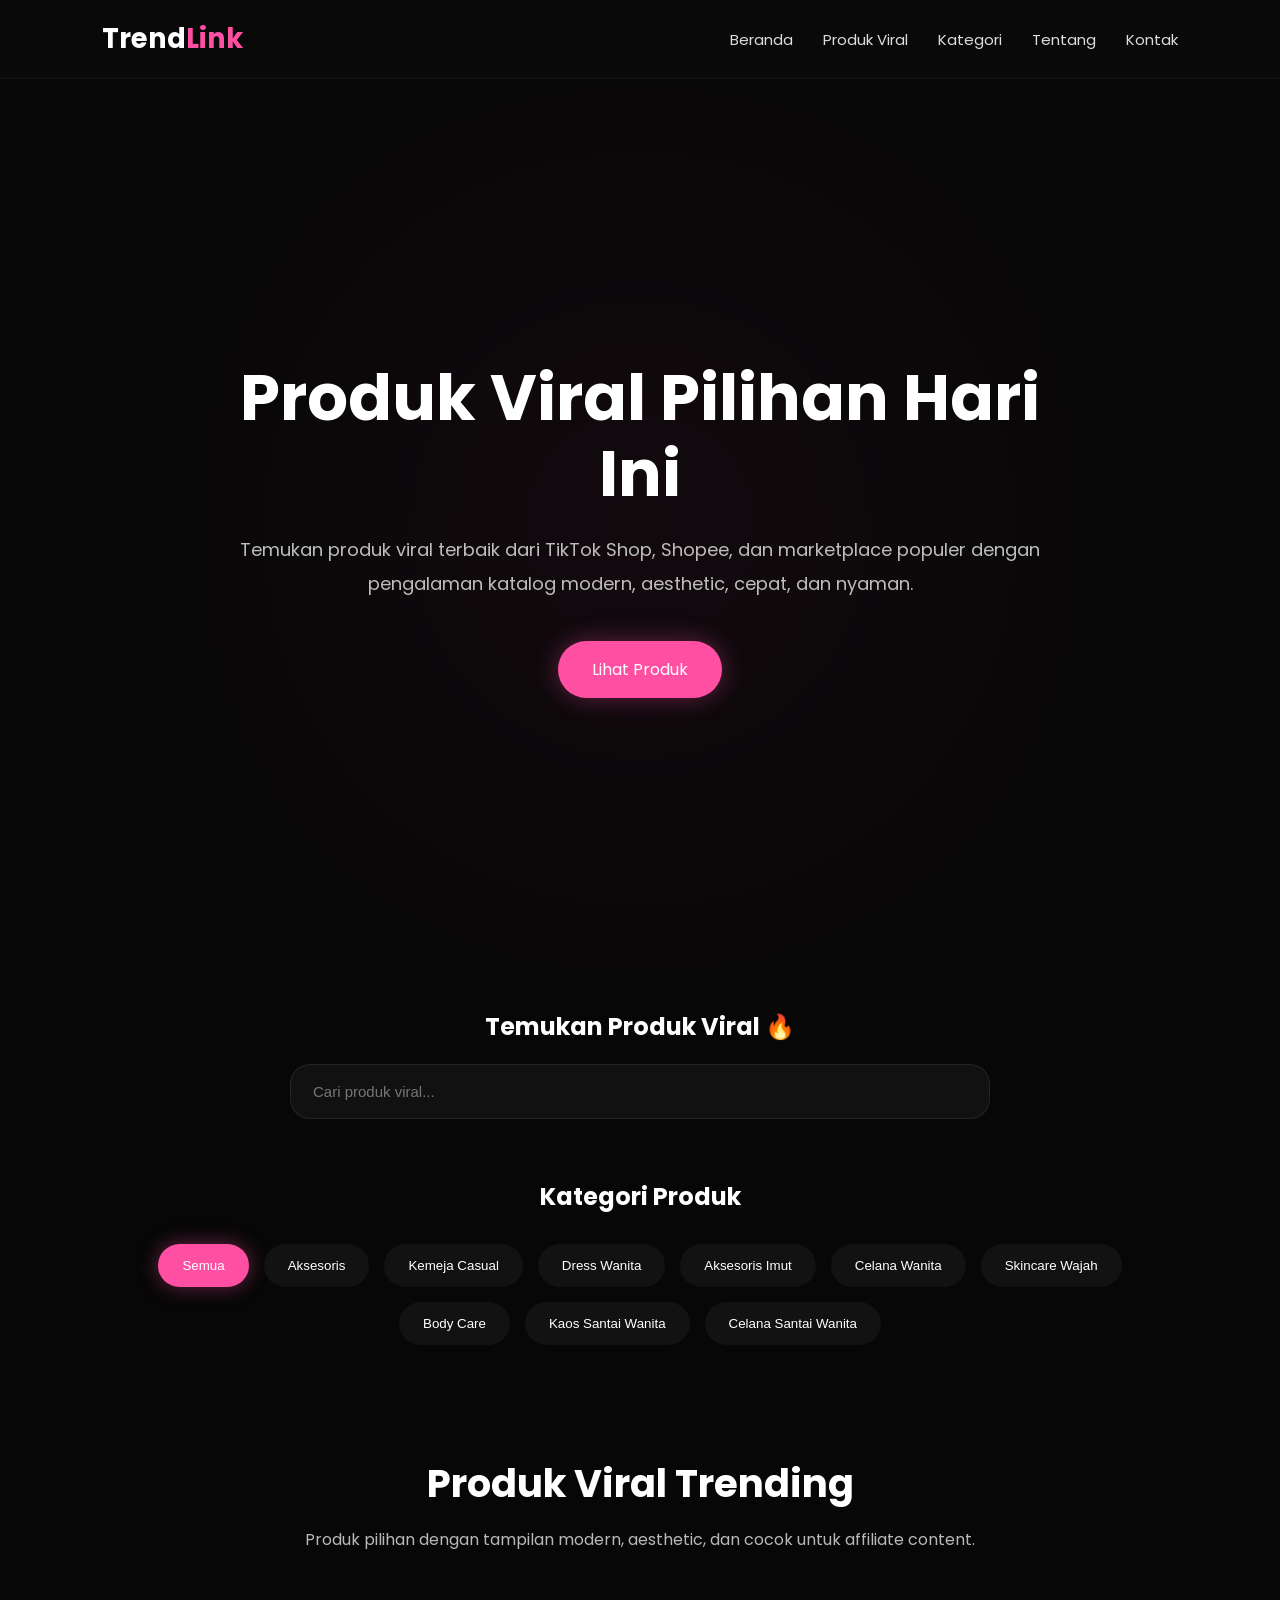
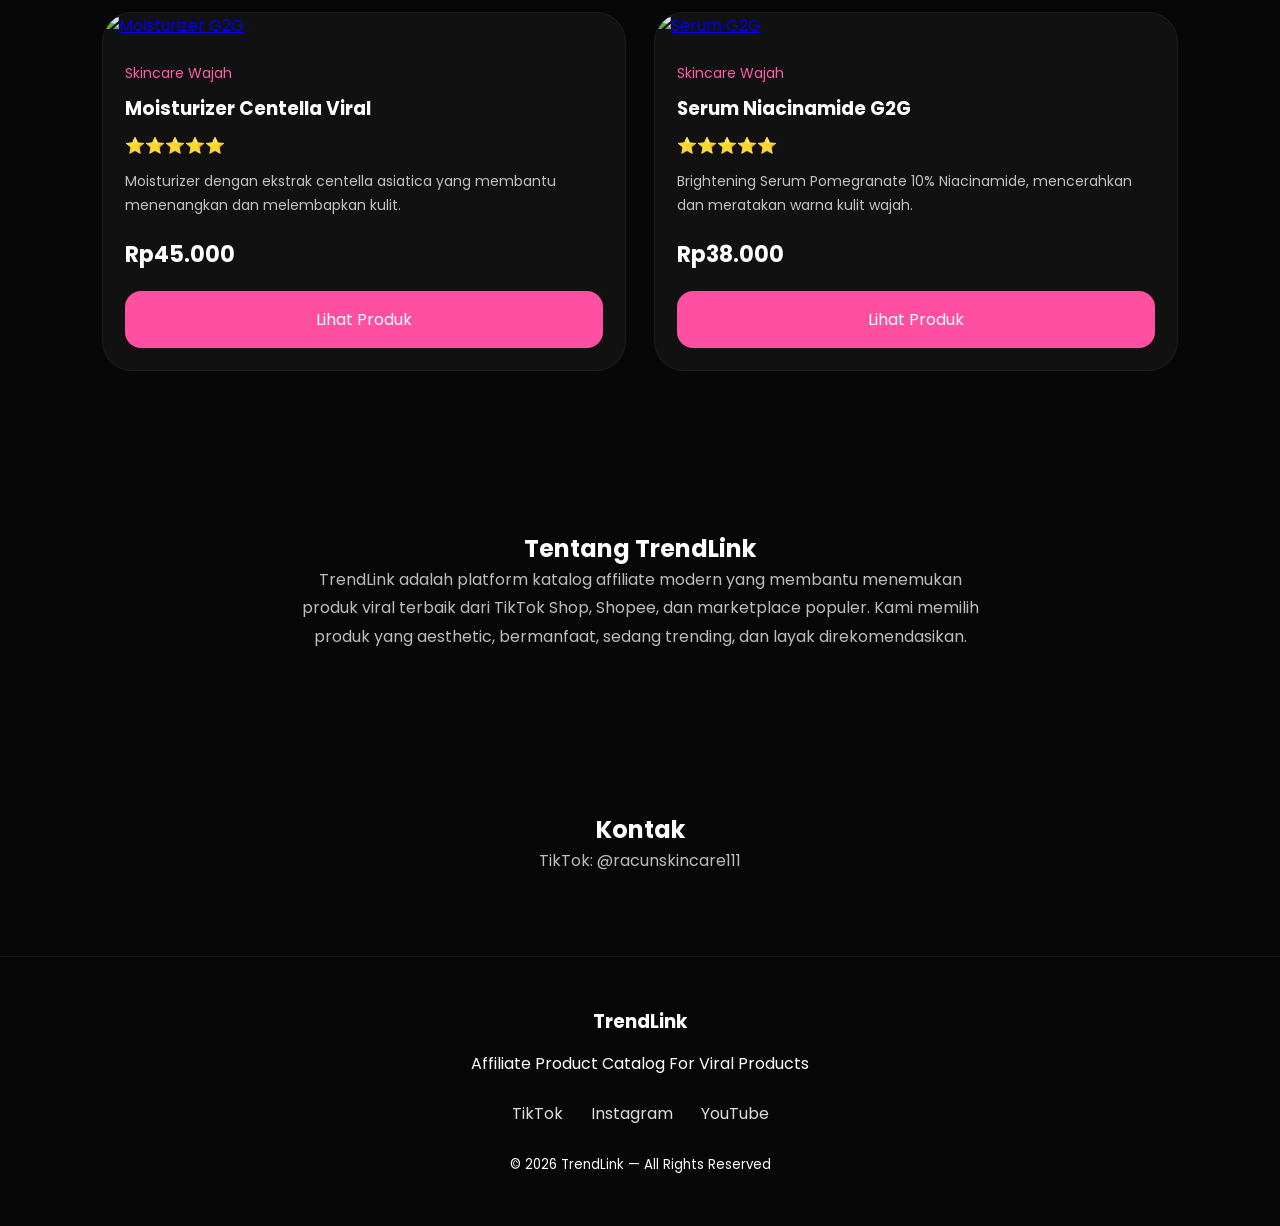
==== index.html @ 7f242572 "Add files via upload" ====
<!DOCTYPE html>
<html lang="id">
<head>
    <meta charset="UTF-8">
    <meta
        name="viewport"
        content="width=device-width, initial-scale=1.0"
    >

    <title>
        TrendLink | Produk Viral Affiliate
    </title>

    <!-- Google Font -->
    <link rel="preconnect"
          href="https://fonts.googleapis.com">

    <link rel="preconnect"
          href="https://fonts.gstatic.com"
          crossorigin>

    <link
        href="https://fonts.googleapis.com/css2?family=Poppins:wght@300;400;500;600;700;800&display=swap"
        rel="stylesheet"
    >

    <!-- CSS -->
    <link rel="stylesheet"
          href="css/style.css">
</head>

<body>

    <!-- ==========================
         LOADER
    =========================== -->
    <div class="loader">
        <div class="loader-circle"></div>
    </div>


    <!-- ==========================
         NAVBAR
    =========================== -->
    <header class="navbar">

        <div class="logo">
            Trend<span>Link</span>
        </div>

        <nav>

            <ul class="nav-links">

                <li>
                    <a href="#hero">
                        Beranda
                    </a>
                </li>

                <li>
                    <a href="#products">
                        Produk Viral
                    </a>
                </li>

                <li>
                    <a href="#kategori">
                        Kategori
                    </a>
                </li>

                <li>
                    <a href="#tentang">
                        Tentang
                    </a>
                </li>

                <li>
                    <a href="#kontak">
                        Kontak
                    </a>
                </li>

            </ul>

        </nav>

        <button class="menu-toggle">
            ☰
        </button>

    </header>


    <!-- ==========================
         HERO
    =========================== -->
    <section
        class="hero"
        id="hero"
    >

        <div
            class="hero-content fade-in"
        >

            <h1>
                Produk Viral
                Pilihan Hari Ini
            </h1>

            <p>
                Temukan produk viral terbaik
                dari TikTok Shop, Shopee,
                dan marketplace populer
                dengan pengalaman katalog
                modern, aesthetic,
                cepat, dan nyaman.
            </p>

            <a
                href="#products"
                class="hero-btn"
            >
                Lihat Produk
            </a>

        </div>

        <div class="hero-glow"></div>

    </section>


    <!-- ==========================
         SEARCH SECTION
    =========================== -->
    <section class="search-section">

        <h2>
            Temukan Produk Viral 🔥
        </h2>

        <div class="search-box">

            <input
                type="text"
                id="searchInput"
                placeholder="Cari produk viral..."
            >

        </div>

    </section>


    <!-- ==========================
         KATEGORI
    =========================== -->
    <section
        class="kategori fade-in"
        id="kategori"
    >

        <h2>
            Kategori Produk
        </h2>

        <div
            class="kategori-container"
        >

            <button class="kategori-btn active" data-kategori="Semua">
                Semua
            </button>

            <button class="kategori-btn" data-kategori="Aksesoris">
                Aksesoris
            </button>

            <button class="kategori-btn" data-kategori="Kemeja Casual">
                Kemeja Casual
            </button>

            <button class="kategori-btn" data-kategori="Dress Wanita">
                Dress Wanita
            </button>

            <button class="kategori-btn" data-kategori="Aksesoris Imut">
                Aksesoris Imut
            </button>

            <button class="kategori-btn" data-kategori="Celana Wanita">
                Celana Wanita
            </button>

            <button class="kategori-btn" data-kategori="Skincare Wajah">
                Skincare Wajah
            </button>

            <button class="kategori-btn" data-kategori="Body Care">
                Body Care
            </button>

            <button class="kategori-btn" data-kategori="Kaos Santai Wanita">
                Kaos Santai Wanita
            </button>

            <button class="kategori-btn" data-kategori="Celana Santai Wanita">
                Celana Santai Wanita
            </button>

        </div>

    </section>


    <!-- ==========================
         PRODUK
    =========================== -->
    <section
        class="products"
        id="products"
    >

        <div
            class="section-title fade-in"
        >

            <h2>
                Produk Viral Trending
            </h2>

            <p>
                Produk pilihan dengan
                tampilan modern,
                aesthetic, dan cocok
                untuk affiliate content.
            </p>

        </div>

        <div class="product-grid">


            <!-- ==========================
                 PRODUCT 1
            ========================== -->
            <div class="product-card fade-in" data-kategori="Skincare Wajah">

                <a
                    href="https://vt.tokopedia.com/t/ZS921AAGSbovt-ay02O/"
                    target="_blank"
                >
                    <img
                        src="https://asset-2.tstatic.net/shopping/foto/bank/images/glad2glow-centella-soothing-moisturizer-gel-cica-55-gram.jpg"
                        alt="Moisturizer G2G"
                    >
                </a>

                <div class="product-content">

                    <span class="product-category">
                        Skincare Wajah
                    </span>

                    <h3>
                        Moisturizer Centella Viral
                    </h3>

                    <div class="rating">
                        ⭐⭐⭐⭐⭐
                    </div>

                    <p>
                        Moisturizer dengan ekstrak
                        centella asiatica yang membantu
                        menenangkan dan melembapkan kulit.
                    </p>

                    <div class="price">
                        Rp45.000
                    </div>

                    <a
                        href="https://vt.tokopedia.com/t/ZS921AAGSbovt-ay02O/"
                        target="_blank"
                        class="buy-btn"
                    >
                        Lihat Produk
                    </a>

                </div>

            </div>


            <!-- ==========================
                 PRODUCT 2
            ========================== -->
            <div class="product-card fade-in" data-kategori="Skincare Wajah">

                <a
                    href="https://vt.tokopedia.com/t/ZS921yb4w3fV9-GX9Ig/"
                    target="_blank"
                >
                    <img
                        src="https://down-id.img.susercontent.com/file/sg-11134201-7rccz-ls8gg5uknqkx77"
                        alt="Serum G2G"
                    >
                </a>

                <div class="product-content">

                    <span class="product-category">
                        Skincare Wajah
                    </span>

                    <h3>
                        Serum Niacinamide G2G
                    </h3>

                    <div class="rating">
                        ⭐⭐⭐⭐⭐
                    </div>

                    <p>
                        Brightening Serum Pomegranate
                        10% Niacinamide, mencerahkan
                        dan meratakan warna kulit wajah.
                    </p>

                    <div class="price">
                        Rp38.000
                    </div>

                    <a
                        href="https://vt.tokopedia.com/t/ZS921yb4w3fV9-GX9Ig/"
                        target="_blank"
                        class="buy-btn"
                    >
                        Lihat Produk
                    </a>

                </div>

            </div>


        </div><!-- END .product-grid -->

    </section><!-- END .products -->


    <!-- ==========================
         TENTANG
    =========================== -->
    <section
        class="about fade-in"
        id="tentang"
    >

        <h2>
            Tentang TrendLink
        </h2>

        <p>
            TrendLink adalah platform
            katalog affiliate modern
            yang membantu menemukan
            produk viral terbaik dari
            TikTok Shop, Shopee,
            dan marketplace populer.
            Kami memilih produk yang
            aesthetic, bermanfaat,
            sedang trending,
            dan layak direkomendasikan.
        </p>

    </section>


    <!-- ==========================
         KONTAK
    =========================== -->
    <section
        class="contact fade-in"
        id="kontak"
    >

        <h2>
            Kontak
        </h2>

        <p>
            TikTok:
            @racunskincare111
        </p>

    </section>


    <!-- ==========================
         FOOTER
    =========================== -->
    <footer class="footer">

        <h3>
            TrendLink
        </h3>

        <p>
            Affiliate Product Catalog
            For Viral Products
        </p>

        <div class="socials">

            <a
                href="https://www.tiktok.com"
                target="_blank"
            >
                TikTok
            </a>

            <a
                href="https://www.instagram.com"
                target="_blank"
            >
                Instagram
            </a>

            <a
                href="https://www.youtube.com"
                target="_blank"
            >
                YouTube
            </a>

        </div>

        <small>
            © 2026 TrendLink —
            All Rights Reserved
        </small>

    </footer>


    <!-- ==========================
         JAVASCRIPT
    =========================== -->
    <script src="js/script.js"></script>

</body>
</html>
---- css/style.css ----
/* =========================
   RESET
========================= */

*{
    margin:0;
    padding:0;
    box-sizing:border-box;
}

html{
    scroll-behavior:smooth;
}

body{
    font-family:'Poppins',sans-serif;
    background:#070707;
    color:#fff;
    overflow-x:hidden;
}

/* =========================
   SCROLLBAR
========================= */

::-webkit-scrollbar{
    width:8px;
}

::-webkit-scrollbar-track{
    background:#111;
}

::-webkit-scrollbar-thumb{
    background:#ff4fa3;
    border-radius:20px;
}

/* =========================
   LOADER
========================= */

.loader{
    position:fixed;
    inset:0;
    background:#050505;
    display:flex;
    justify-content:center;
    align-items:center;
    z-index:99999;
    transition:0.4s;
}

.loader.hide{
    opacity:0;
    visibility:hidden;
}

.loader-circle{
    width:55px;
    height:55px;
    border-radius:50%;
    border:4px solid rgba(255,255,255,0.15);
    border-top:4px solid #ff5ba8;
    animation:spin 1s linear infinite;
}

@keyframes spin{
    to{
        transform:rotate(360deg);
    }
}

/* =========================
   NAVBAR
========================= */

.navbar{
    position:sticky;
    top:0;
    z-index:999;
    display:flex;
    align-items:center;
    justify-content:space-between;
    padding:18px 8%;
    backdrop-filter:blur(20px);
    background:rgba(10,10,10,0.8);
    border-bottom:1px solid rgba(255,255,255,0.05);
}

.logo{
    font-size:1.7rem;
    font-weight:700;
    color:#fff;
}

.logo span{
    color:#ff4fa3;
}

.nav-links{
    display:flex;
    gap:30px;
    list-style:none;
}

.nav-links a{
    text-decoration:none;
    color:#ddd;
    transition:.3s;
    font-size:15px;
}

.nav-links a:hover{
    color:#ff5ba8;
}

.menu-toggle{
    display:none;
    background:none;
    border:none;
    color:white;
    font-size:28px;
    cursor:pointer;
}

/* =========================
   HERO
========================= */

.hero{
    min-height:100vh;
    display:flex;
    justify-content:center;
    align-items:center;
    text-align:center;
    padding:100px 8%;
    position:relative;
}

.hero-content{
    max-width:850px;
    z-index:2;
}

.hero h1{
    font-size:4rem;
    line-height:1.2;
    margin-bottom:20px;
}

.hero p{
    font-size:18px;
    color:#bdbdbd;
    line-height:1.9;
    margin-bottom:40px;
}

.hero-btn{
    display:inline-block;
    padding:16px 34px;
    border-radius:999px;
    background:#ff4fa3;
    color:white;
    text-decoration:none;
    transition:.3s;
    box-shadow:0 0 25px rgba(255,79,163,.35);
}

.hero-btn:hover{
    transform:translateY(-3px);
    box-shadow:0 0 40px rgba(255,79,163,.45);
}

.hero-glow{
    position:absolute;
    width:400px;
    height:400px;
    background:#ff4fa3;
    border-radius:50%;
    filter:blur(180px);
    opacity:0.12;
}

/* =========================
   SEARCH
========================= */

.search-section{
    padding:30px 8%;
    text-align:center;
}

.search-section h2{
    margin-bottom:20px;
}

.search-box input{
    width:100%;
    max-width:700px;
    padding:18px 22px;
    border:none;
    outline:none;
    border-radius:20px;
    background:#111;
    color:white;
    font-size:15px;
    border:1px solid rgba(255,255,255,.08);
}

.search-box input:focus{
    border:1px solid #ff4fa3;
}

/* =========================
   CATEGORY
========================= */

.kategori{
    padding:30px 8%;
}

.kategori h2{
    text-align:center;
    margin-bottom:30px;
}

.kategori-container{
    display:flex;
    justify-content:center;
    flex-wrap:wrap;
    gap:15px;
}

.kategori-btn{
    border:none;
    background:#121212;
    color:white;
    padding:14px 24px;
    border-radius:999px;
    cursor:pointer;
    transition:.3s;
}

.kategori-btn:hover,
.kategori-btn.active{
    background:#ff4fa3;
    box-shadow:0 0 20px rgba(255,79,163,.4);
}

/* =========================
   PRODUCTS
========================= */

.products{
    padding:80px 8%;
}

.section-title{
    text-align:center;
    margin-bottom:60px;
}

.section-title h2{
    font-size:2.4rem;
    margin-bottom:15px;
}

.section-title p{
    color:#b9b9b9;
}

.product-grid{
    display:grid;
    grid-template-columns:
    repeat(auto-fit,minmax(280px,1fr));
    gap:28px;
}

.product-card{
    background:#111;
    border-radius:30px;
    overflow:hidden;
    transition:.4s;
    border:1px solid rgba(255,255,255,0.05);
}

.product-card:hover{
    transform:translateY(-8px);
    box-shadow:0 0 30px rgba(255,79,163,.18);
}

.product-card img{
    width:100%;
    height:230px;
    object-fit:cover;
}

.product-content{
    padding:22px;
}

.product-category{
    display:inline-block;
    margin-bottom:10px;
    color:#ff5ba8;
    font-size:14px;
}

.product-content h3{
    margin-bottom:10px;
}

.rating{
    margin-bottom:12px;
}

.product-content p{
    color:#c2c2c2;
    font-size:14px;
    line-height:1.7;
    margin-bottom:20px;
}

.price{
    font-size:22px;
    font-weight:700;
    margin-bottom:20px;
}

.buy-btn{
    width:100%;
    display:block;
    text-align:center;
    padding:16px;
    background:#ff4fa3;
    border-radius:16px;
    text-decoration:none;
    color:white;
    transition:.3s;
}

.buy-btn:hover{
    transform:scale(1.03);
    box-shadow:0 0 25px rgba(255,79,163,.4);
}

/* =========================
   ABOUT & CONTACT
========================= */

.about,
.contact{
    padding:80px 8%;
    text-align:center;
}

.about p,
.contact p{
    max-width:700px;
    margin:auto;
    color:#bdbdbd;
    line-height:1.8;
}

/* =========================
   FOOTER
========================= */

.footer{
    padding:50px 8%;
    text-align:center;
    border-top:1px solid rgba(255,255,255,.08);
}

.footer h3{
    margin-bottom:15px;
}

.socials{
    margin:25px 0;
}

.socials a{
    color:#ddd;
    text-decoration:none;
    margin:0 12px;
}

.socials a:hover{
    color:#ff4fa3;
}

/* =========================
   ANIMATION
========================= */

.fade-in{
    opacity:0;
    transform:translateY(40px);
    transition:1s;
}

.fade-in.show{
    opacity:1;
    transform:translateY(0);
}

/* =========================
   MOBILE
========================= */

@media(max-width:768px){

    .hero h1{
        font-size:2.4rem;
    }

    .hero p{
        font-size:15px;
    }

    .nav-links{
        position:absolute;
        top:80px;
        right:-100%;
        flex-direction:column;
        background:#111;
        width:230px;
        padding:30px;
        border-radius:20px;
        transition:.3s;
    }

    .nav-links.active{
        right:20px;
    }

    .menu-toggle{
        display:block;
    }

    .hero{
        min-height:85vh;
    }

    .section-title h2{
        font-size:2rem;
    }
}
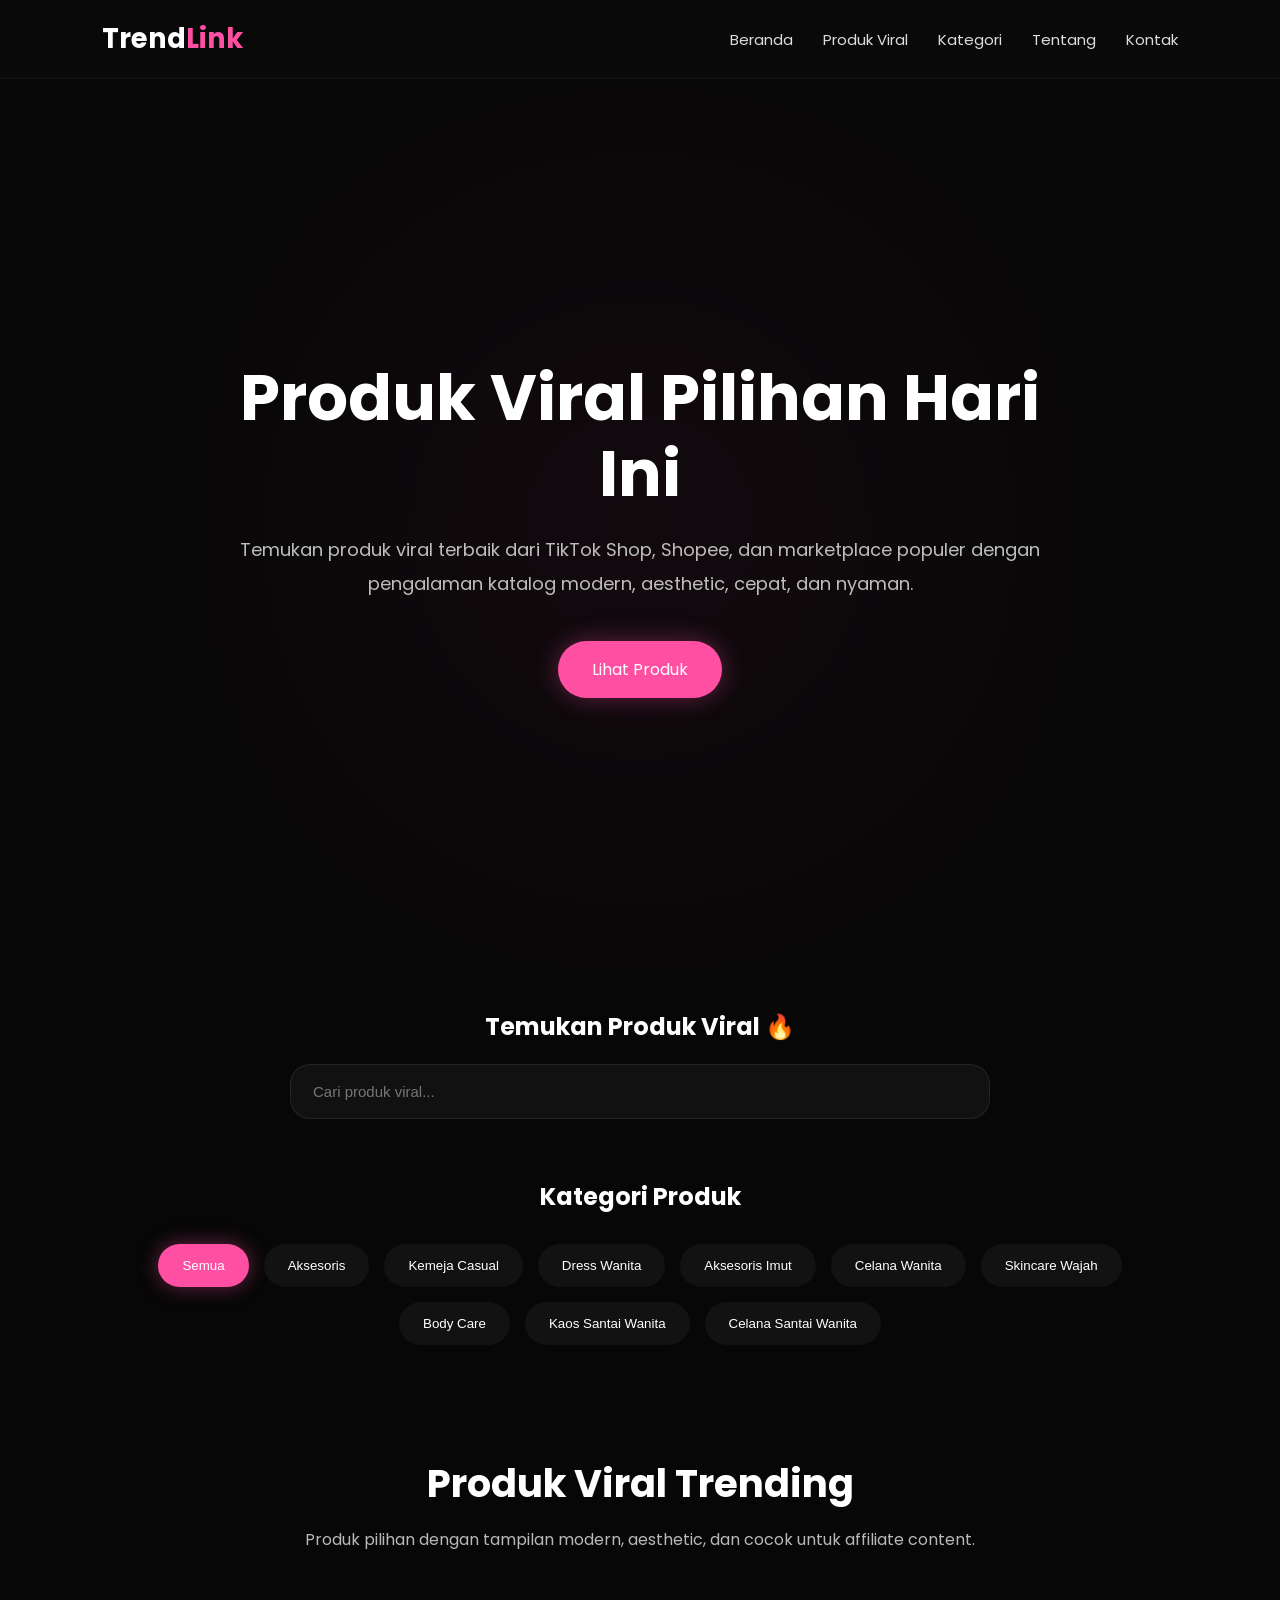
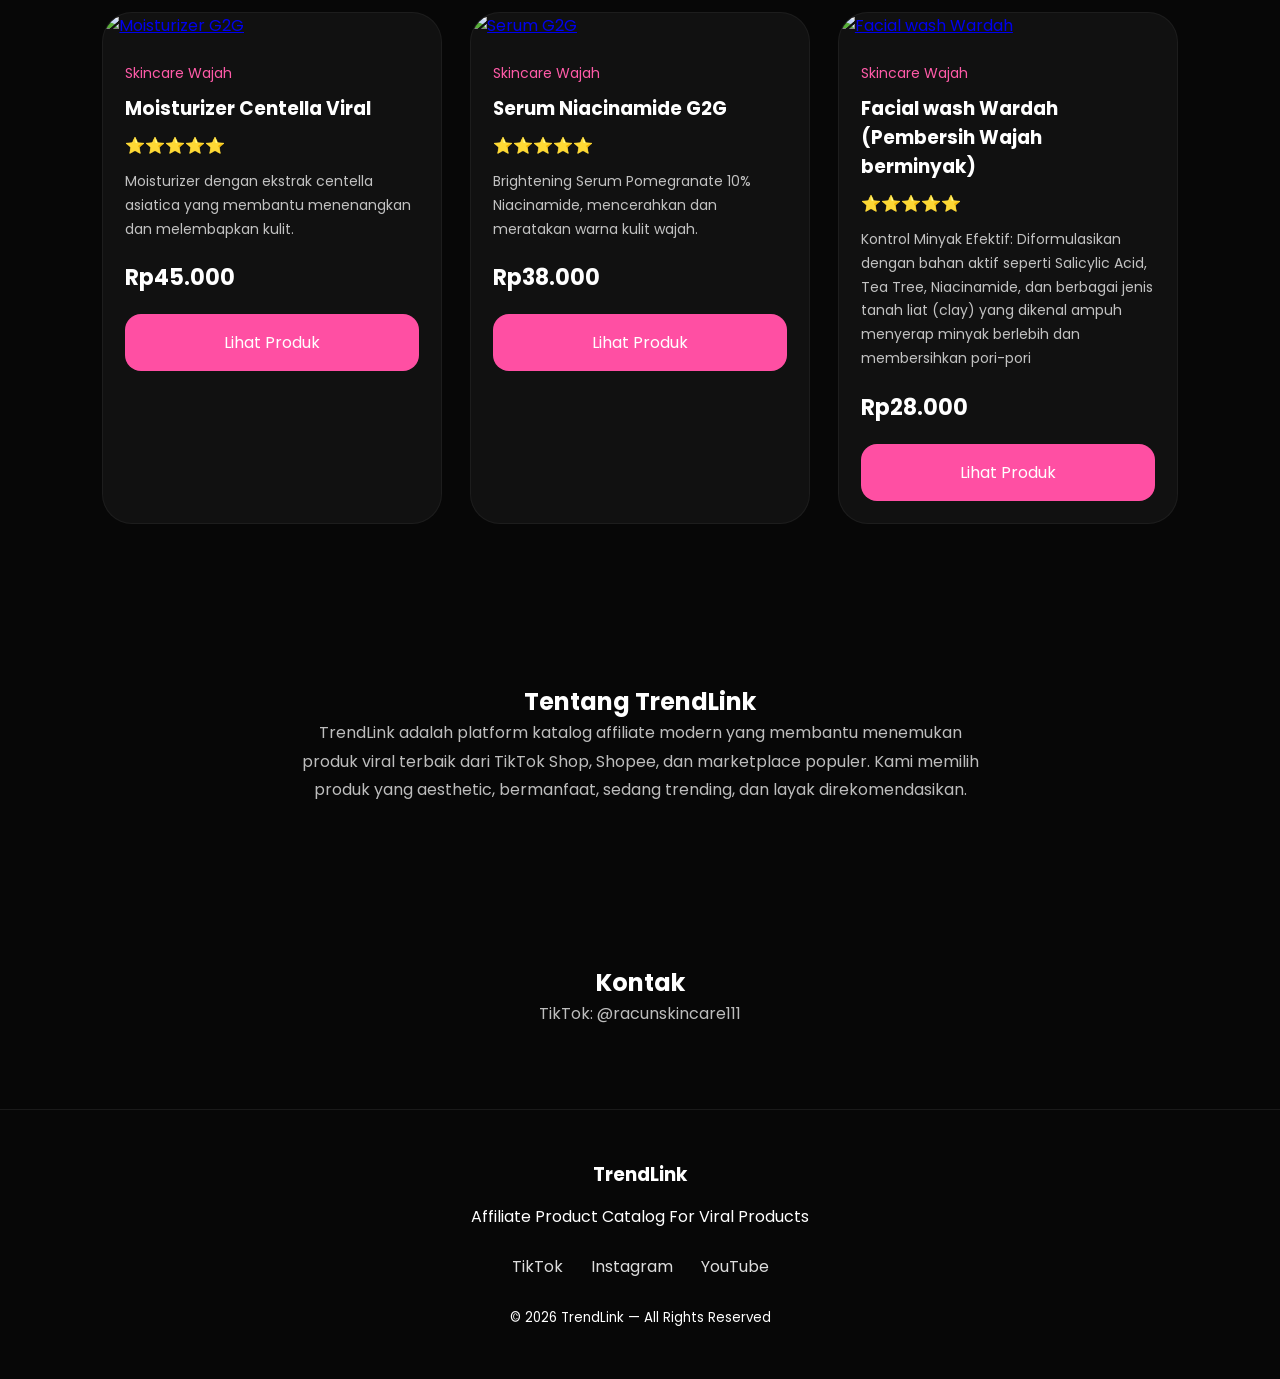
==== commit 3680f5db: "Add product card for Facial wash Wardah Added a new product card for 'Facial wash Wardah' with detai" ====
--- a/index.html
+++ b/index.html
@@ -337,6 +337,59 @@
 
                     <a
                         href="https://vt.tokopedia.com/t/ZS921yb4w3fV9-GX9Ig/"
+                        target="_blank"
+                        class="buy-btn"
+                    >
+                        Lihat Produk
+                    </a>
+
+                </div>
+
+            </div>
+
+            <!-- ==========================
+                 PRODUCT 3
+            ========================== -->
+
+            <div class="product-card fade-in" data-kategori="Skincare Wajah">
+
+                <a
+                    href="https://vt.tokopedia.com/t/ZS924afBoB2hH-x32RJ/"
+                    target="_blank"
+                >
+                    <img
+                        src="https://down-id.img.susercontent.com/file/id-11134207-7rasc-m1rvigwioucxec"
+                        alt="Facial wash Wardah"
+                    >
+                </a>
+
+                <div class="product-content">
+
+                    <span class="product-category">
+                        Skincare Wajah
+                    </span>
+
+                    <h3>
+                        Facial wash Wardah (Pembersih Wajah berminyak)
+                    </h3>
+
+                    <div class="rating">
+                        ⭐⭐⭐⭐⭐
+                    </div>
+
+                    <p>
+                        Kontrol Minyak Efektif: Diformulasikan dengan bahan aktif 
+                        seperti Salicylic Acid, Tea Tree, Niacinamide, 
+                        dan berbagai jenis tanah liat (clay) yang dikenal
+                         ampuh menyerap minyak berlebih dan membersihkan pori-pori
+                    </p>
+
+                    <div class="price">
+                        Rp28.000
+                    </div>
+
+                    <a
+                        href="https://vt.tokopedia.com/t/ZS924afBoB2hH-x32RJ/"
                         target="_blank"
                         class="buy-btn"
                     >
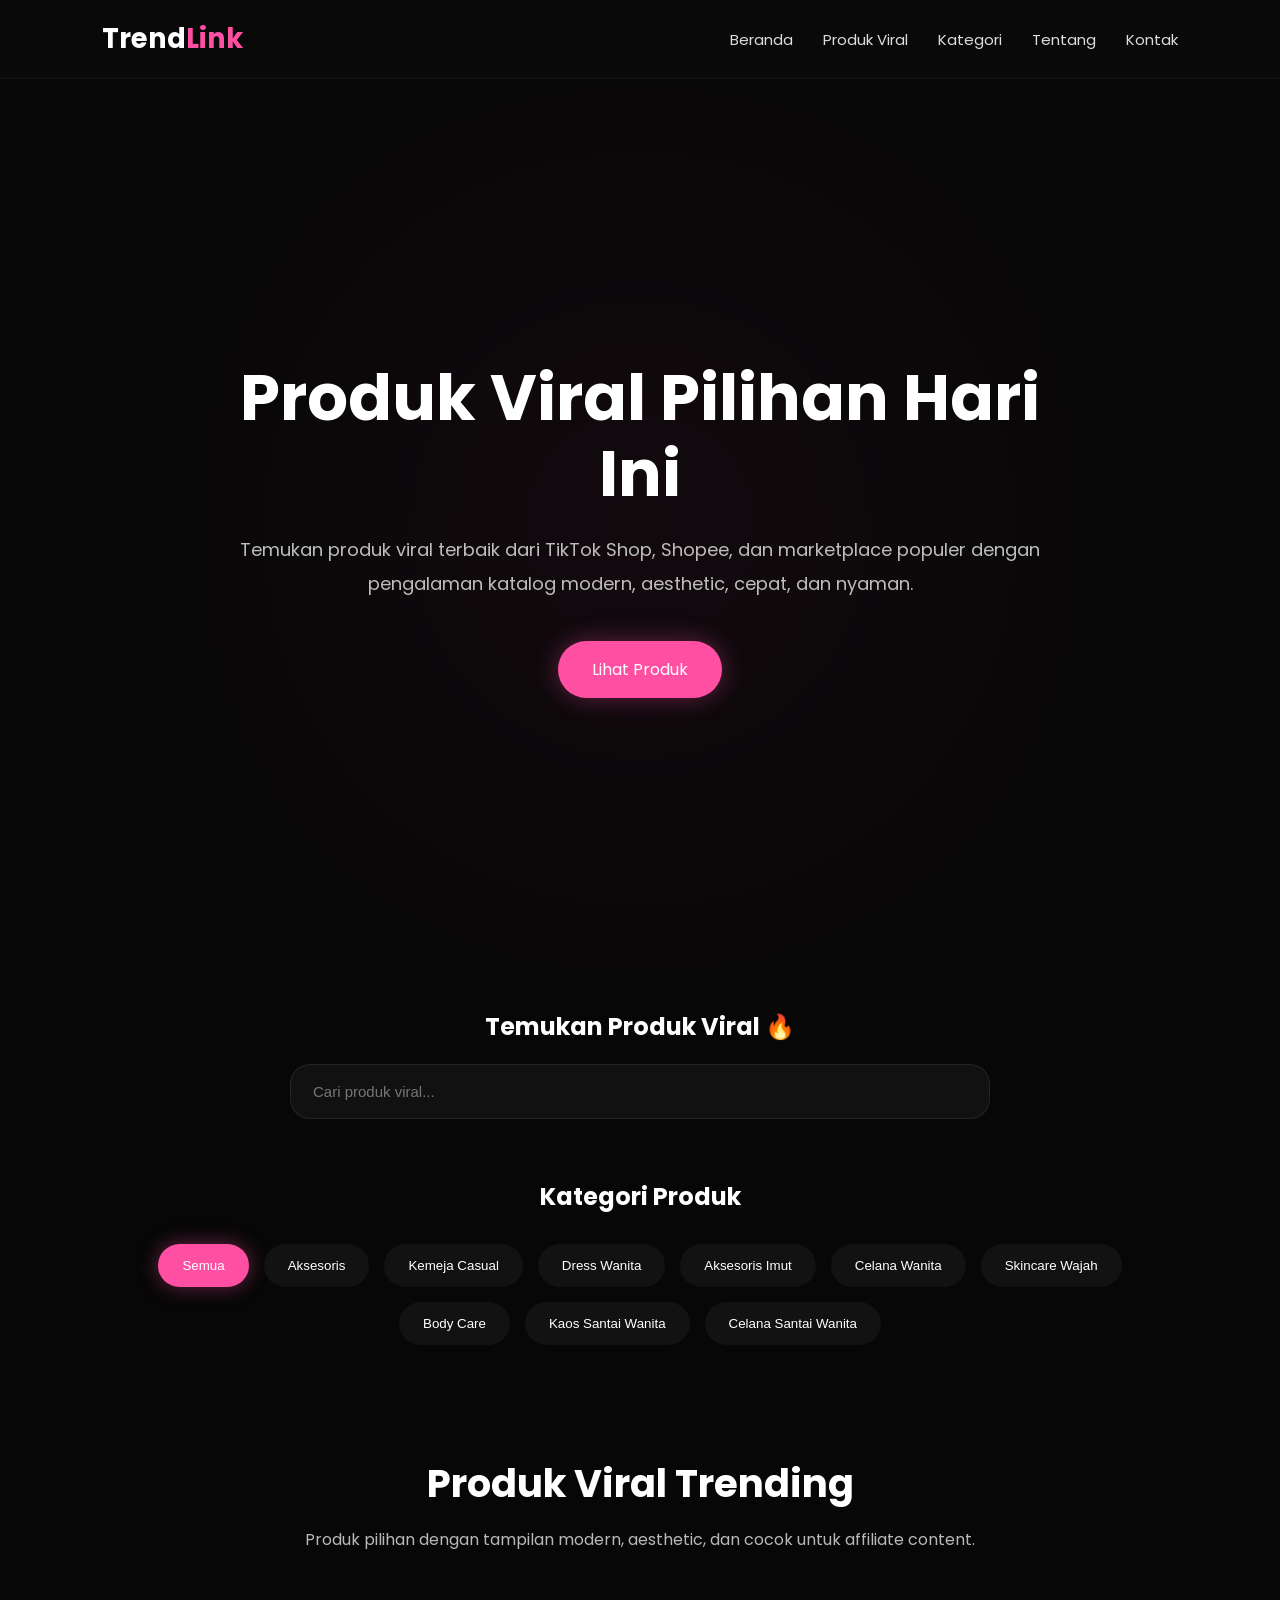
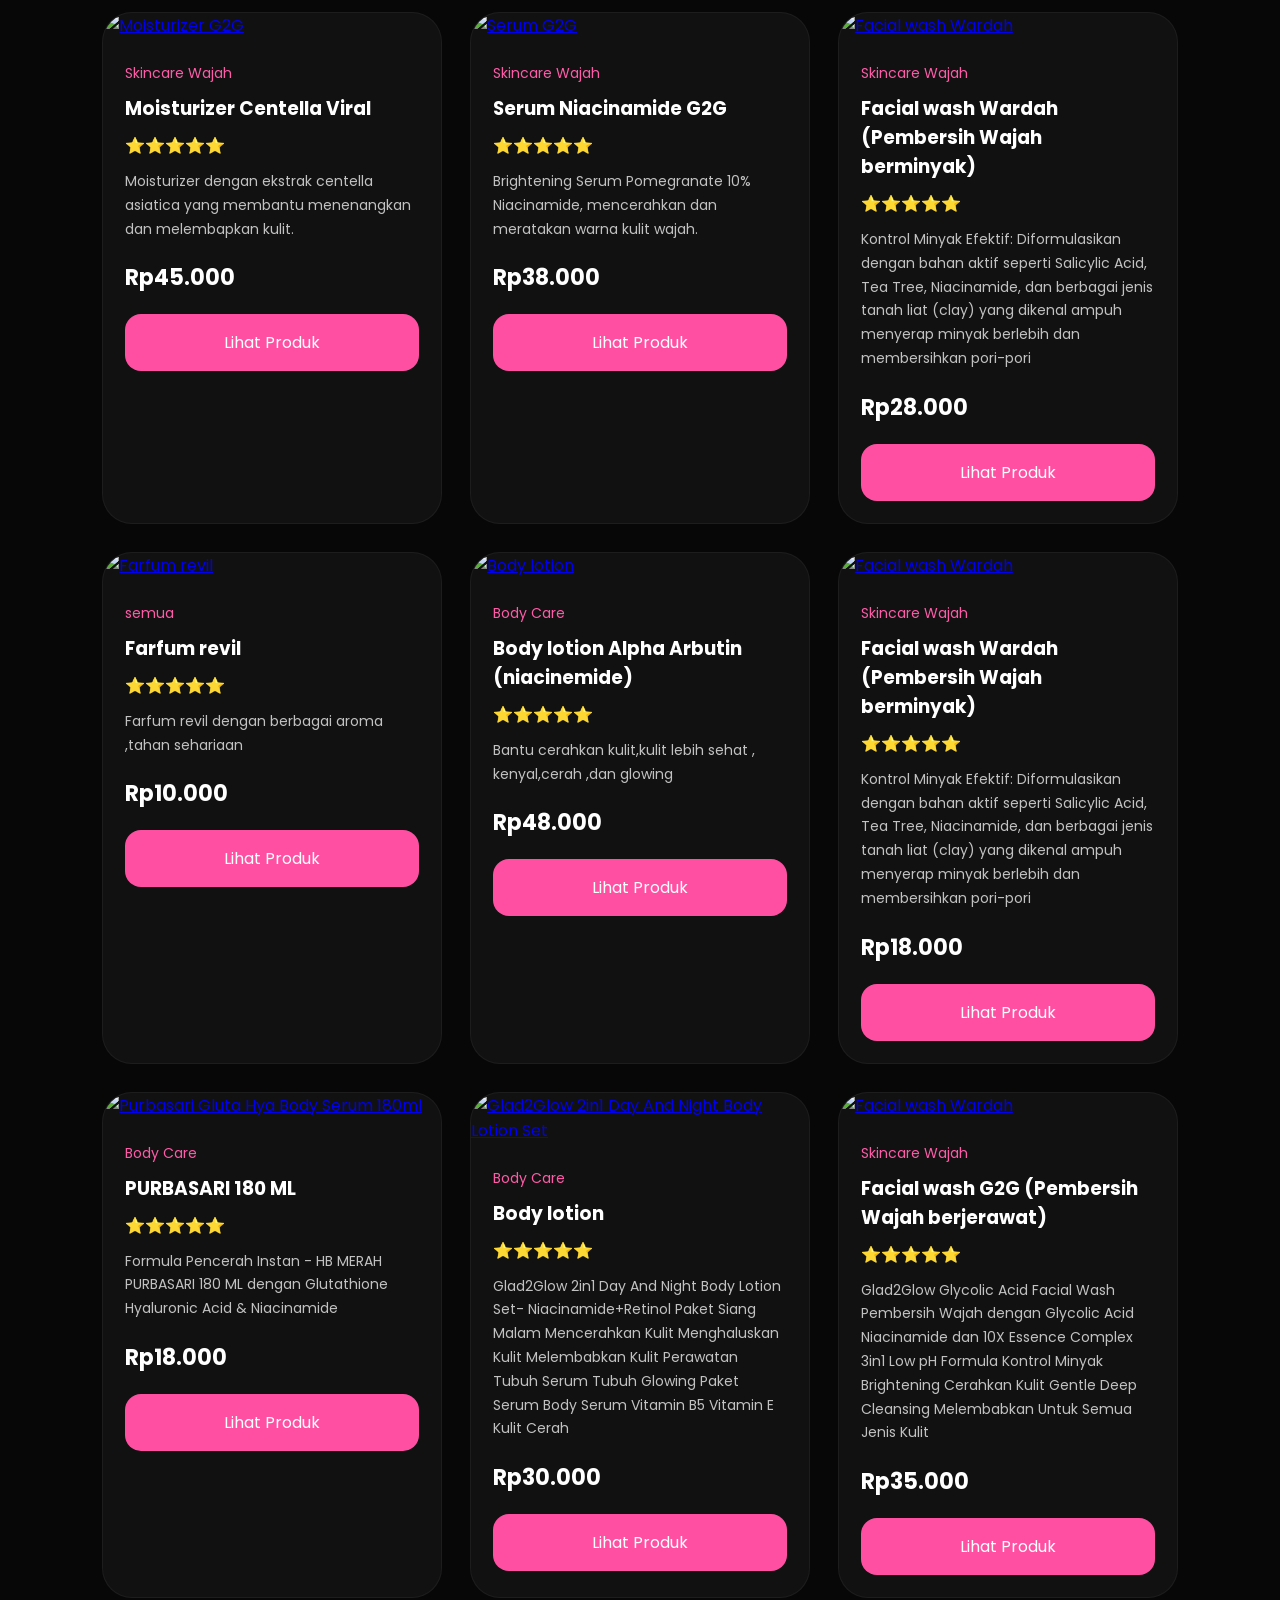
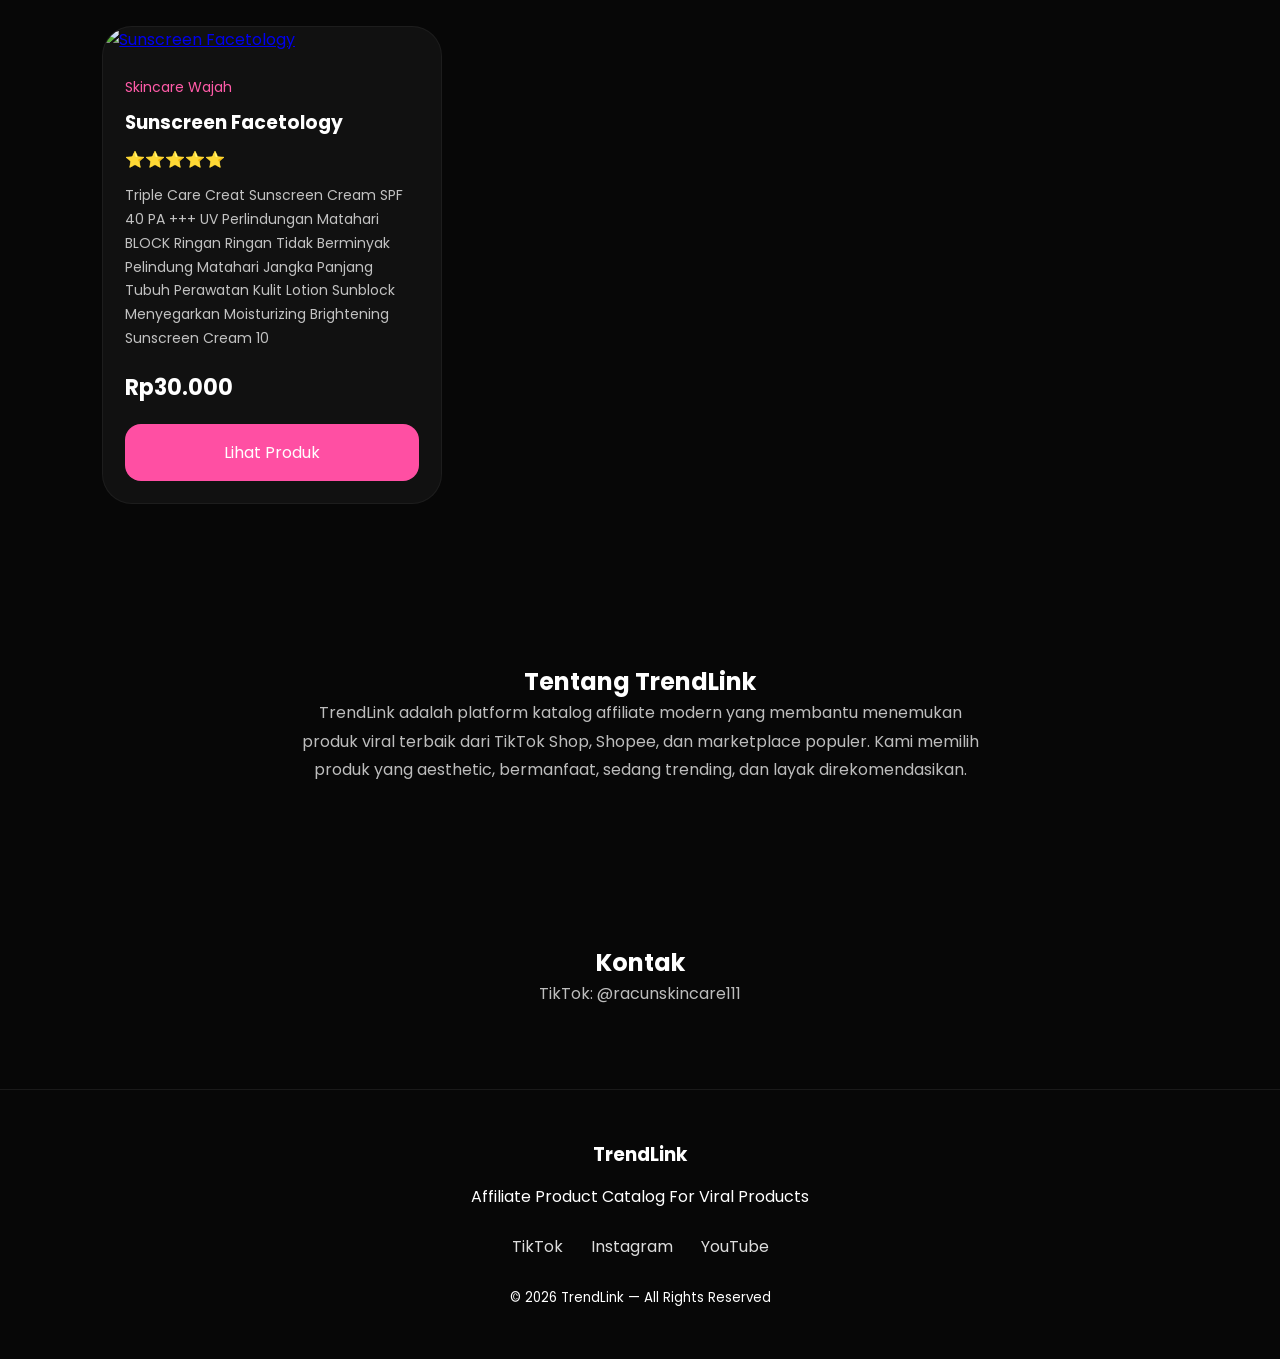
==== commit d86b066c: "Add multiple product cards to index.html tambah 7 produk" ====
--- a/index.html
+++ b/index.html
@@ -400,6 +400,370 @@
 
             </div>
 
+             <!-- ==========================
+                 PRODUCT 4
+            ========================== -->
+
+            <div class="product-card fade-in" data-kategori="Semua">
+
+                <a
+                    href="https://vt.tokopedia.com/t/ZS92bXqgter7C-Qa7T8/"
+                    target="_blank"
+                >
+                    <img
+                        src="https://down-id.img.susercontent.com/file/sg-11134201-23010-ekxlijt2y4lv42"
+                        alt="Farfum revil"
+                    >
+                </a>
+
+                <div class="product-content">
+
+                    <span class="product-category">
+                        semua
+                    </span>
+
+                    <h3>
+                        Farfum revil
+                    </h3>
+
+                    <div class="rating">
+                        ⭐⭐⭐⭐⭐
+                    </div>
+
+                    <p>
+                        Farfum revil dengan berbagai aroma ,tahan sehariaan
+                    </p>
+
+                    <div class="price">
+                        Rp10.000
+                    </div>
+
+                    <a
+                        href="https://vt.tokopedia.com/t/ZS92bXqgter7C-Qa7T8/"
+                        target="_blank"
+                        class="buy-btn"
+                    >
+                        Lihat Produk
+                    </a>
+
+                </div>
+
+            </div>
+
+             <!-- ==========================
+                 PRODUCT 5
+            ========================== -->
+
+            <div class="product-card fade-in" data-kategori="Body care">
+
+                <a
+                    href="https://vt.tokopedia.com/t/ZS92bXvp6djA1-IyYEz/"
+                    target="_blank"
+                >
+                    <img
+                        src="https://cf.shopee.co.id/file/f87b1d6d0d2803a80aea96f3e0588e38"
+                        alt="Body lotion"
+                    >
+                </a>
+
+                <div class="product-content">
+
+                    <span class="product-category">
+                        Body Care
+                    </span>
+
+                    <h3>
+                        Body lotion Alpha Arbutin (niacinemide)
+                    </h3>
+
+                    <div class="rating">
+                        ⭐⭐⭐⭐⭐
+                    </div>
+
+                    <p>
+                        Bantu cerahkan kulit,kulit lebih sehat ,
+                        kenyal,cerah ,dan glowing
+                    </p>
+
+                    <div class="price">
+                        Rp48.000
+                    </div>
+
+                    <a
+                        href="https://vt.tokopedia.com/t/ZS92bXvp6djA1-IyYEz/"
+                        target="_blank"
+                        class="buy-btn"
+                    >
+                        Lihat Produk
+                    </a>
+
+                </div>
+
+            </div>
+
+            <!-- ==========================
+                 PRODUCT 6
+            ========================== -->
+
+            <div class="product-card fade-in" data-kategori="Skincare Wajah">
+
+                <a
+                    href="https://vt.tokopedia.com/t/ZS92bXvBchvsj-c65t3/"
+                    target="_blank"
+                >
+                    <img
+                        src="https://down-id.img.susercontent.com/file/id-11134207-7rasc-m1rvigwioucxec"
+                        alt="Facial wash Wardah"
+                    >
+                </a>
+
+                <div class="product-content">
+
+                    <span class="product-category">
+                        Skincare Wajah
+                    </span>
+
+                    <h3>
+                        Facial wash Wardah (Pembersih Wajah berminyak)
+                    </h3>
+
+                    <div class="rating">
+                        ⭐⭐⭐⭐⭐
+                    </div>
+
+                    <p>
+                        Kontrol Minyak Efektif: Diformulasikan dengan bahan aktif 
+                        seperti Salicylic Acid, Tea Tree, Niacinamide, 
+                        dan berbagai jenis tanah liat (clay) yang dikenal
+                         ampuh menyerap minyak berlebih dan membersihkan pori-pori
+                    </p>
+
+                    <div class="price">
+                        Rp18.000
+                    </div>
+
+                    <a
+                        href="https://vt.tokopedia.com/t/ZS92bXvBchvsj-c65t3/"
+                        target="_blank"
+                        class="buy-btn"
+                    >
+                        Lihat Produk
+                    </a>
+
+                </div>
+
+            </div>
+
+            <!-- ==========================
+                 PRODUCT 7
+            ========================== -->
+
+            <div class="product-card fade-in" data-kategori="Body Care">
+
+                <a
+                    href="https://vt.tokopedia.com/t/ZS92b4JM83K1W-LBLPT/"
+                    target="_blank"
+                >
+                    <img
+                        src="https://p16-oec-sg.ibyteimg.com/tos-alisg-i-aphluv4xwc-sg/d8df4a85579a4039ab6eef8b210b0ef0~tplv-aphluv4xwc-resize-jpeg:800:1066.jpeg?dr=15584&t=555f072d&ps=933b5bde&shp=6ce186a1&shcp=607f11de&idc=my2&from=1826719393"
+                        alt="Purbasari Gluta Hya Body Serum 180ml"
+                    >
+                </a>
+
+                <div class="product-content">
+
+                    <span class="product-category">
+                        Body Care
+                    </span>
+
+                    <h3>
+                        PURBASARI 180 ML
+                    </h3>
+
+                    <div class="rating">
+                        ⭐⭐⭐⭐⭐
+                    </div>
+
+                    <p>
+                        Formula Pencerah Instan - HB MERAH PURBASARI 180 ML 
+                        dengan Glutathione Hyaluronic Acid & Niacinamide
+                    </p>
+
+                    <div class="price">
+                        Rp18.000
+                    </div>
+
+                    <a
+                        href="https://vt.tokopedia.com/t/ZS92b4JM83K1W-LBLPT/"
+                        target="_blank"
+                        class="buy-btn"
+                    >
+                        Lihat Produk
+                    </a>
+
+                </div>
+
+            </div>
+
+            <!-- ==========================
+                 PRODUCT 8
+            ========================== -->
+
+            <div class="product-card fade-in" data-kategori="Body Care">
+
+                <a
+                    href="https://vt.tokopedia.com/t/ZS92b48f6QS6U-daM7P/"
+                    target="_blank"
+                >
+                    <img
+                        src="https://img.lazcdn.com/g/p/1ebc357056bb996140a314bb6a5b68ba.jpg_720x720q80.jpg_.webp"
+                        alt="Glad2Glow 2in1 Day And Night Body Lotion Set"
+                    >
+                </a>
+
+                <div class="product-content">
+
+                    <span class="product-category">
+                        Body Care
+                    </span>
+
+                    <h3>
+                        Body lotion
+                    </h3>
+
+                    <div class="rating">
+                        ⭐⭐⭐⭐⭐
+                    </div>
+
+                    <p>
+                        Glad2Glow 2in1 Day And Night Body Lotion Set- Niacinamide+Retinol Paket Siang Malam Mencerahkan Kulit 
+                        Menghaluskan Kulit Melembabkan Kulit Perawatan Tubuh Serum Tubuh Glowing
+                        Paket Serum Body Serum Vitamin B5 Vitamin E Kulit Cerah 
+                    </p>
+
+                    <div class="price">
+                        Rp30.000
+                    </div>
+
+                    <a
+                        href="https://vt.tokopedia.com/t/ZS92b48f6QS6U-daM7P/"
+                        target="_blank"
+                        class="buy-btn"
+                    >
+                        Lihat Produk
+                    </a>
+
+                </div>
+
+            </div>
+
+            <!-- ==========================
+                 PRODUCT 9
+            ========================== -->
+
+            <div class="product-card fade-in" data-kategori="Skincare Wajah">
+
+                <a
+                    href="https://vt.tokopedia.com/t/ZS92b4S1XAyu7-iqufF/"
+                    target="_blank"
+                >
+                    <img
+                        src="https://cf.shopee.co.id/file/id-11134207-8224x-mjppr4qquw3mbb"
+                        alt="Facial wash Wardah"
+                    >
+                </a>
+
+                <div class="product-content">
+
+                    <span class="product-category">
+                        Skincare Wajah
+                    </span>
+
+                    <h3>
+                        Facial wash G2G (Pembersih Wajah berjerawat)
+                    </h3>
+
+                    <div class="rating">
+                        ⭐⭐⭐⭐⭐
+                    </div>
+
+                    <p>
+                        Glad2Glow Glycolic Acid Facial Wash Pembersih Wajah dengan Glycolic Acid 
+                        Niacinamide dan 10X Essence Complex 3in1 Low pH Formula Kontrol Minyak Brightening
+                        Cerahkan Kulit Gentle Deep Cleansing Melembabkan Untuk Semua Jenis Kulit
+                    </p>
+
+                    <div class="price">
+                        Rp35.000
+                    </div>
+
+                    <a
+                        href="https://vt.tokopedia.com/t/ZS92b4S1XAyu7-iqufF/"
+                        target="_blank"
+                        class="buy-btn"
+                    >
+                        Lihat Produk
+                    </a>
+
+                </div>
+
+            </div>
+
+
+            <!-- ==========================
+                 PRODUCT 10
+            ========================== -->
+
+            <div class="product-card fade-in" data-kategori="Skincare Wajah">
+
+                <a
+                    href="https://vt.tokopedia.com/t/ZS92b4A19SySb-LYc4I/"
+                    target="_blank"
+                >
+                    <img
+                        src="https://facetology.id/wp-content/uploads/2024/06/facetology-sunscreen-anti-acne.webp"
+                        alt="Sunscreen Facetology"
+                    >
+
+                    
+                </a>
+
+                <div class="product-content">
+
+                    <span class="product-category">
+                        Skincare Wajah
+                    </span>
+
+                    <h3>
+                        Sunscreen Facetology
+                    </h3>
+
+                    <div class="rating">
+                        ⭐⭐⭐⭐⭐
+                    </div>
+
+                    <p>
+                        Triple Care Creat Sunscreen Cream SPF 40 PA +++ UV Perlindungan Matahari
+                        BLOCK Ringan Ringan Tidak Berminyak Pelindung Matahari Jangka Panjang Tubuh
+                        Perawatan Kulit Lotion Sunblock Menyegarkan Moisturizing Brightening
+                        Sunscreen Cream 10 
+                    </p>
+
+                    <div class="price">
+                        Rp30.000
+                    </div>
+
+                    <a
+                        href="https://vt.tokopedia.com/t/ZS92b4A19SySb-LYc4I/"
+                        target="_blank"
+                        class="buy-btn"
+                    >
+                        Lihat Produk
+                    </a>
+
+                </div>
+
+            </div>
 
         </div><!-- END .product-grid -->
 
